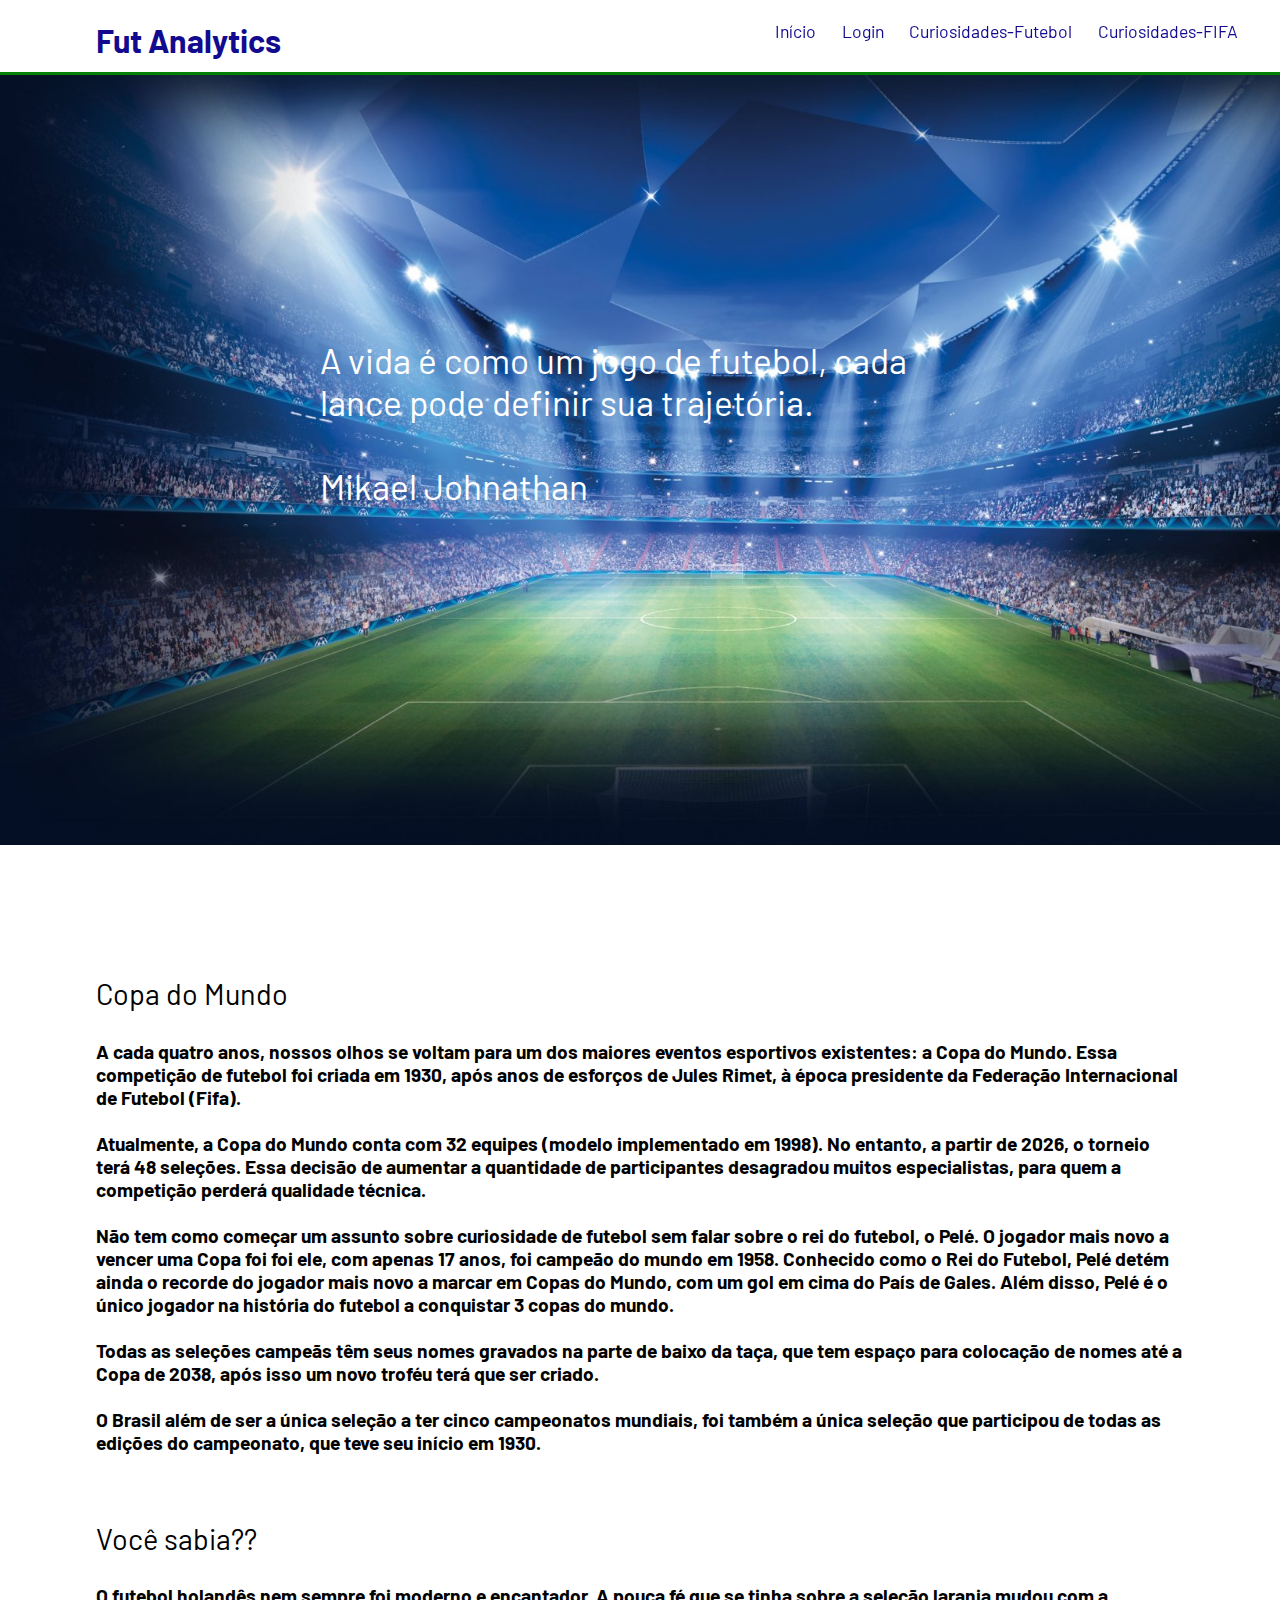
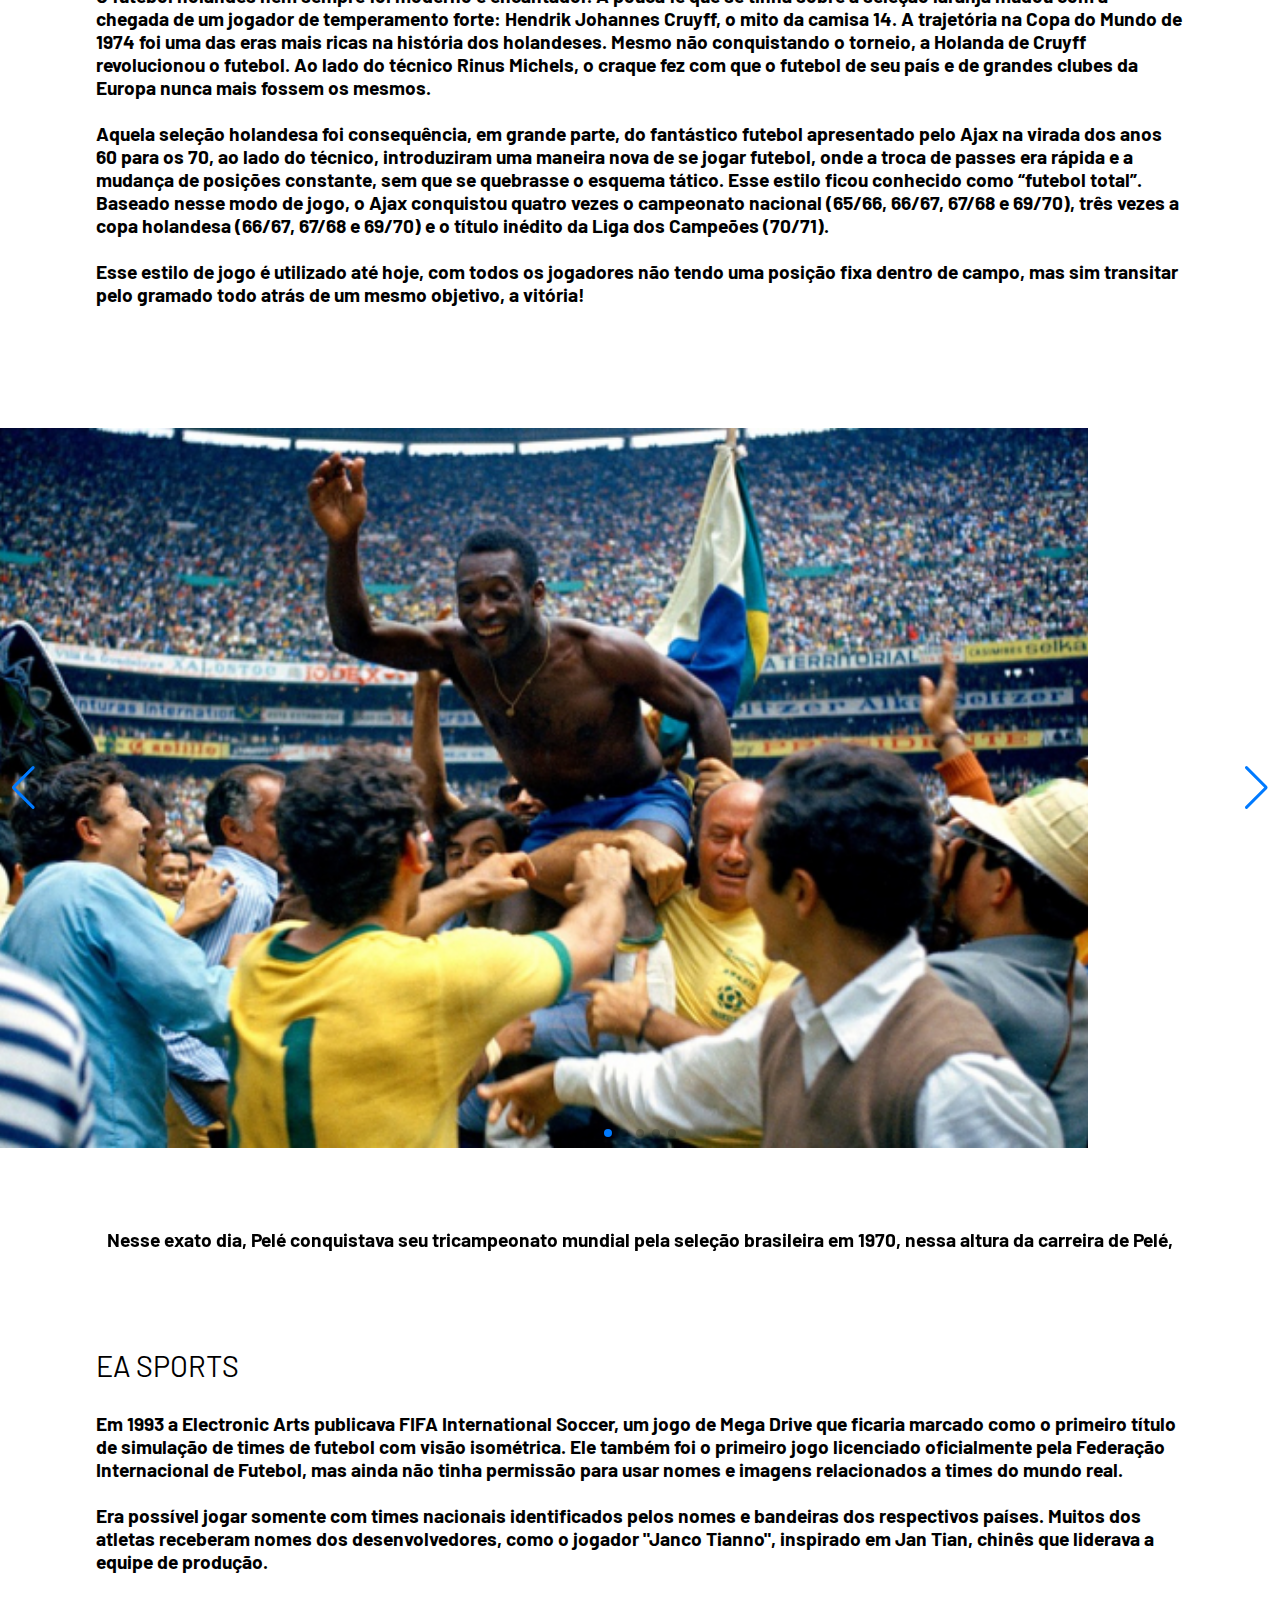
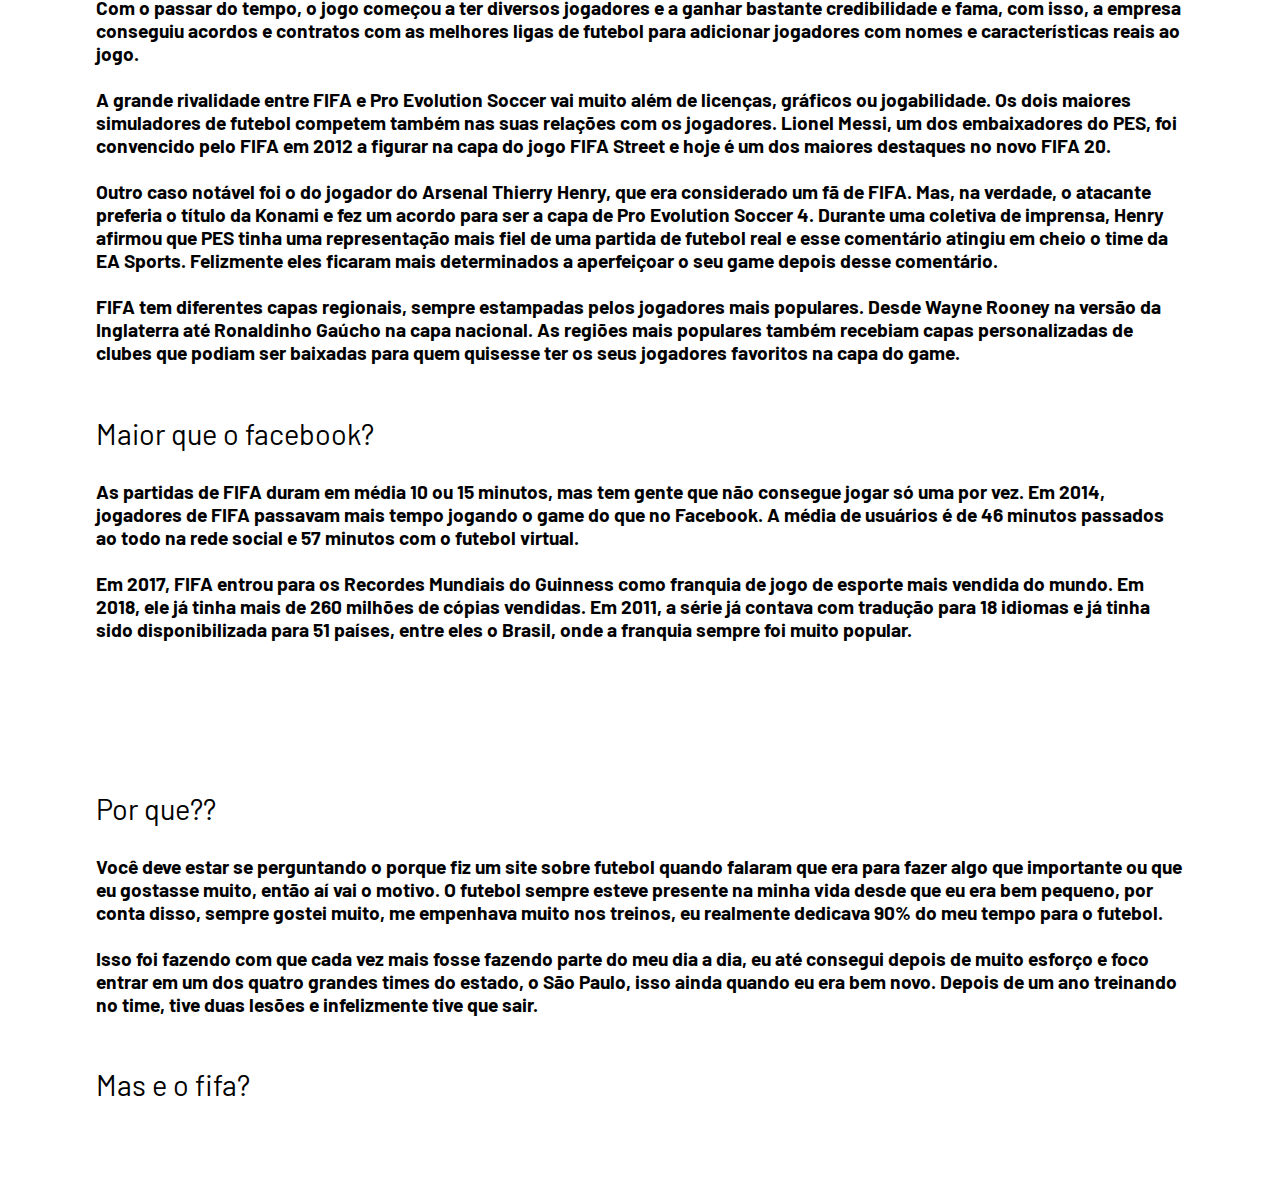
==== site/public/index.html @ 94d88e55 "apis funcionando corretamente" ====
<!DOCTYPE html>
<html lang="pt-BR">

<head>
    <meta charset="UTF-8">
    <meta http-equiv="X-UA-Compatible" content="IE=edge">
    <meta name="viewport" content="width=device-width, initial-scale=1.0">

    <title>FutAnalytics</title>

    <script src="./js/funcoes.js"></script>

    <link rel="icon" href="./assets/imgs/favicon-32x32.png">
    <link rel="stylesheet" href="./css/style.css">
    <link rel="preconnect" href="https://fonts.gstatic.com">
    <link rel="stylesheet" href="https://unpkg.com/swiper/swiper-bundle.min.css"/>

</head>

<body>
    <div class="header" id="header">
        <div class="container" id="container">
            <h1 class="nome_site" href="#inicio">Fut Analytics</h1>
            <ul class="navbar" id="navbar">
                <li><a class="aqui" href="#inicio">Início</a></li>
                <li><a class="aqui" href="login.html">Login</a></li>
                <li><a class="aqui" href="#fut">Curiosidades-Futebol</a></li>
                <li><a class="aqui" href="#fifa">Curiosidades-FIFA </a></li>
            </ul>
        </div>
    </div>

    <a name="inicio" class="descer_pag"></a>

    <div class="banner">
        <div class="container">
            <p>
                A vida é como um jogo de futebol, cada lance pode definir sua trajetória. <br><br>
                Mikael Johnathan
            </p>
        </div>
    </div> 
    
    <div class="curio_fut">
        <div class="container">
            <a name="fut" class="descer_pag"></a>
            <div id="conteudo_fut"> <br><br>
                <p>Copa do Mundo</p> <h3> A cada quatro anos, nossos olhos se voltam para um dos maiores eventos esportivos     existentes: a Copa do Mundo. Essa competição de futebol foi criada em 1930, após anos de esforços de Jules Rimet, à época presidente da Federação Internacional de Futebol (Fifa). <br><br>

                    Atualmente, a Copa do Mundo conta com 32 equipes (modelo implementado em 1998). No entanto, a partir de 2026, o torneio terá 48 seleções. Essa decisão de aumentar a quantidade de participantes desagradou muitos especialistas, para quem a competição perderá qualidade técnica. <br><br>

                    Não tem como começar um assunto sobre curiosidade de futebol sem falar sobre o rei do futebol, o Pelé.
                    O jogador mais novo a vencer uma Copa foi foi ele, com apenas 17 anos, foi campeão do mundo em 1958. Conhecido como o Rei do Futebol, Pelé detém ainda o recorde do jogador mais novo a marcar em Copas do Mundo, com um gol em cima do País de Gales. Além disso, Pelé é o único jogador na história do futebol a conquistar 3 copas do mundo. <br><br>

                    Todas as seleções campeãs têm seus nomes gravados na parte de baixo da taça, que tem espaço para colocação de nomes até a Copa de 2038, após isso um novo troféu terá que ser criado. <br><br>

                    O Brasil além de ser a única seleção a ter cinco campeonatos mundiais, foi também a única seleção que participou de todas as edições do campeonato, que teve seu início em 1930.</h3><br>

                    <p>Você sabia??</p> <h3>O futebol holandês nem sempre foi moderno e encantador. A pouca fé que se tinha sobre a seleção laranja mudou com a chegada de um jogador de temperamento forte: Hendrik Johannes Cruyff, o mito da camisa 14. A trajetória na Copa do Mundo de 1974 foi uma das eras mais ricas na história dos holandeses. Mesmo não conquistando o torneio, a Holanda de Cruyff revolucionou o futebol. Ao lado do técnico Rinus Michels, o craque fez com que o futebol de seu país e de grandes clubes da Europa nunca mais fossem os mesmos. <br><br>

                    Aquela seleção holandesa foi consequência, em grande parte, do fantástico futebol apresentado pelo Ajax na virada dos anos 60 para os 70, ao lado do técnico, introduziram uma maneira nova de se jogar futebol, onde a troca de passes era rápida e a mudança de posições constante, sem que se quebrasse o esquema tático. Esse estilo ficou conhecido como “futebol total”. Baseado nesse modo de jogo, o Ajax conquistou quatro vezes o campeonato nacional (65/66, 66/67, 67/68 e 69/70), três vezes a copa holandesa (66/67, 67/68 e 69/70) e o título inédito da Liga dos Campeões (70/71). <br><br>

                    Esse estilo de jogo é utilizado até hoje, com todos os jogadores não tendo uma posição fixa dentro de campo, mas sim transitar pelo gramado todo atrás de um mesmo objetivo, a vitória!</h3> <br><br>
                </div>
        </div>
    </div>

    <div class="swiper mySwiper">
        <div class="swiper-wrapper">
          <div class="swiper-slide"><img src="assets/imgs/slide1.jpg"></div>
          <div class="swiper-slide"><img src="assets/imgs/slide2.jpg"></div>
          <div class="swiper-slide"><img src="assets/imgs/slide3.jpg"></div>
          <div class="swiper-slide"><img src="assets/imgs/slide4.jpg"></div>
          <div class="swiper-slide"><img src="assets/imgs/slide5.jpg"></div>
        </div>
        <div class="swiper-button-next"></div>
        <div class="swiper-button-prev"></div>
        <div class="swiper-pagination"></div>
    </div>

    <script src="https://unpkg.com/swiper/swiper-bundle.min.js"></script> <br><br>

    <div style="height: 70px; width: 85vw;" class="swiper mySwiper">
        <div class="swiper-wrapper">
            <div style="height: 40px;" class="swiper-slide"><h3> <br> Nesse exato dia, Pelé conquistava seu tricampeonato mundial pela seleção brasileira em 1970, nessa altura da carreira de Pelé, <br> ele já era considerado o maior jogador da história do futebol, por ser o único jogador a conquistar o campeonate 3x.</h3></div>

            <div style="height: 40px;" class="swiper-slide"><h3> <br> Nesse ano, o fifa veio revolucionando a jogabilidade, a parte de gráficos melhorados e um estilo de jogo totalmente diferente do ano anterior. <br> Isso é uma das coisas que mais agrada os consumidores do jogo e os estiga a comprar para sempre se manterem atualizados. </h3></div>

            <div style="height: 40px;" class="swiper-slide"><h3> <br> Em 2021, o palmeiras atingiu uma marca histórica, foi campeão da libertadores em duas edições seguinda, conquistando pela terceira vez o título. <br> Muito disso se deve ao novo grande treinador do verdão, que impõe um ritmo de jogo e uma tática diferente a cada partida.</h3></div>

            <div style="height: 40px;" class="swiper-slide"><h3> <br> O modo mais jogado do fifa têm muitas novidades, e uma delas é sobre um novo estilo de jogo da Weekend League, passando de 30 jogos para 20 jogos, isso foi uma mudança bem vista entre a comunidade  do jogo pelo dinamismo empregado junto com a mudança.</h3></div>
            <div style="height: 40px;" class="swiper-slide"><h3> <br> Como um bom brasileiro, torcedor afirma que independente das insatisfações da torcida sobre o técnico Tite, ele se vê confiante com a seleção na copa do mundo e crava que o hexa está cada vez mais próximo! Acertou ou zikou? </h3></div>
        </div>
    </div>

    <div class="curio_fut">
        <div class="container">
            <a name="fifa" class="descer_pag"></a>
            <div id="conteudo_fifa">
                <p>EA SPORTS</p> <h3>Em 1993 a Electronic Arts publicava FIFA International Soccer, um jogo de Mega Drive que ficaria marcado como o primeiro título de simulação de times de futebol com visão isométrica. Ele também foi o primeiro jogo licenciado oficialmente pela Federação Internacional de Futebol, mas ainda não tinha permissão para usar nomes e imagens relacionados a times do mundo real. <br><br>

                Era possível jogar somente com times nacionais identificados pelos nomes e bandeiras dos respectivos países. Muitos dos atletas receberam nomes dos desenvolvedores, como o jogador "Janco Tianno", inspirado em Jan Tian, chinês que liderava a equipe de produção. <br><br>

                Com o passar do tempo, o jogo começou a ter diversos jogadores e a ganhar bastante credibilidade e fama, com isso, a empresa conseguiu acordos e contratos com as melhores ligas de futebol para adicionar jogadores com nomes e características reais ao jogo. <br><br>

                A grande rivalidade entre FIFA e Pro Evolution Soccer vai muito além de licenças, gráficos ou jogabilidade. Os dois maiores simuladores de futebol competem também nas suas relações com os jogadores. Lionel Messi, um dos embaixadores do PES, foi convencido pelo FIFA em 2012 a figurar na capa do jogo FIFA Street e hoje é um dos maiores destaques no novo FIFA 20. <br><br>

                Outro caso notável foi o do jogador do Arsenal Thierry Henry, que era considerado um fã de FIFA. Mas, na verdade, o atacante preferia o título da Konami e fez um acordo para ser a capa de Pro Evolution Soccer 4. Durante uma coletiva de imprensa, Henry afirmou que PES tinha uma representação mais fiel de uma partida de futebol real e esse comentário atingiu em cheio o time da EA Sports. Felizmente eles ficaram mais determinados a aperfeiçoar o seu game depois desse comentário. <br><br>

                FIFA tem diferentes capas regionais, sempre estampadas pelos jogadores mais populares. Desde Wayne Rooney na versão da Inglaterra até Ronaldinho Gaúcho na capa nacional. As regiões mais populares também recebiam capas personalizadas de clubes que podiam ser baixadas para quem quisesse ter os seus jogadores favoritos na capa do game. <br><br></h3>

                <p>Maior que o facebook?</p> <h3>
                As partidas de FIFA duram em média 10 ou 15 minutos, mas tem gente que não consegue jogar só uma por vez. Em 2014, jogadores de FIFA passavam mais tempo jogando o game do que no Facebook. A média de usuários é de 46 minutos passados ao todo na rede social e 57 minutos com o futebol virtual. <br><br>

                Em 2017, FIFA entrou para os Recordes Mundiais do Guinness como franquia de jogo de esporte mais vendida do mundo. Em 2018, ele já tinha mais de 260 milhões de cópias vendidas. Em 2011, a série já contava com tradução para 18 idiomas e já tinha sido disponibilizada para 51 países, entre eles o Brasil, onde a franquia sempre foi muito popular.</h3> <br><br>

            </div>
        </div>
    </div>

    <div class="curio_fut">
        <div class="container">
            <div id="conteudo_socio">
                <p>Por que??</p> <h3>Você deve estar se perguntando o porque fiz um site sobre futebol quando falaram que era para fazer algo que importante ou que eu gostasse muito, então aí vai o motivo. O futebol sempre esteve presente na minha vida desde que eu era bem pequeno, por conta disso, sempre gostei muito, me empenhava muito nos treinos, eu realmente dedicava 90% do meu tempo para o futebol. <br><br> Isso foi fazendo com que cada vez mais fosse fazendo parte do meu dia a dia, eu até consegui depois de muito esforço e foco entrar em um dos quatro grandes times do estado, o São Paulo, isso ainda quando eu era bem novo. Depois de um ano treinando no time, tive duas lesões e infelizmente tive que sair. <br><br></h3>

                <p>Mas e o fifa?</p> <h3></h3>
            </div>
        </div>
    </div>        

    <div class="footer">
        <div class="container">
        </div>
    </div>

</body>

</html>

<script>

    var swiper = new Swiper(".mySwiper", {
        slidesPerView: 1,
        spaceBetween: 30,
        loop: true,
        pagination: {
          el: ".swiper-pagination",
          clickable: true,
        },
        navigation: {
          nextEl: ".swiper-button-next",
          prevEl: ".swiper-button-prev",
        },
    });
</script>
---- site/public/css/style.css ----
@import url('https://fonts.googleapis.com/css2?family=Barlow:ital,wght@0,100;0,200;0,300;0,400;0,500;0,600;0,700;0,800;0,900;1,100;1,200;1,300;1,400;1,500;1,600;1,700;1,800;1,900&display=swap');

body {
  margin: 0;
  padding: 0;
  font-family: barlow;
  box-sizing: border-box;
}

.container {
  width: 85%;
  margin: auto;
  display: flex;
}

.header {
  height: 8vh;
  width: 100vw;
  background-color: white;
  position: fixed;
  display: flex;
  align-items: center;
  border-bottom: 3px solid #008000;
}

.header .container {
  justify-content: space-between;
}

.header a {
  text-decoration: none;
  color: #120a8f;
  padding: 1vw;
}

.nome_site{
  color: #120a8f;
  width: fit-content;
  font-size: 2rem;
  display: flex;
  justify-content: left;
  align-items: center;
}

.aqui {
  text-decoration: none;
  position: relative;
}

.aqui:hover{
  text-decoration:underline;
  transition: 1s;
}

.navbar {
  width: 100vw;
  height: 3vh;
  display: flex;
  justify-content: center;
  align-items: center;
  list-style: none;
  font-size: 1.1rem;
  position: fixed;
  margin-left: 18%;
}



html {
  scroll-behavior: smooth;
}

:target {
scroll-margin-top: .8em;
}

.swiper {
  width: 100vw;
  height: 100vh;
}

.swiper.mySwiper{
  height: 80vh;
}

.swiper-slide {
  height: 400px;
  text-align: center;
  font-size: 1.1rem;
  background: #fff;
  display: -webkit-box;
  display: -ms-flexbox;
  display: -webkit-flex;
  display: flex;
  -webkit-box-pack: center;
  -ms-flex-pack: center;
  -webkit-justify-content: center;
  justify-content: center;
  -webkit-box-align: center;
  -ms-flex-align: center;
  -webkit-align-items: center;
  align-items: center;
}

.swiper-slide img {
  display: block;
  width: 85vw;
  height: 80vh;
  object-fit: cover;
}

.banner {
  height: fit-content;
  padding: 40px 0;
  color: white;
  background-image: url(".././assets/imgs/ucl.jpg");
  background-size: cover;

}

.banner .container {
  height: 85vh;
  font-size: 2.2rem;
  justify-content: center;
  align-items: center;
}

.banner p {
  width: 50vw;
  margin: 0;
  padding: 0;
  font-size: 2.2rem;
}

.curio_fut {
  background-color: white;
  display: flex;
  margin-top: 5%;
  margin-bottom: 5%;
}

.curio_fut .container{
  justify-content: start;
}

.curio_fut p {
  text-align: start;
  font-size: 1.8rem;
}

h3 {
  font-size: 1.2rem;
}
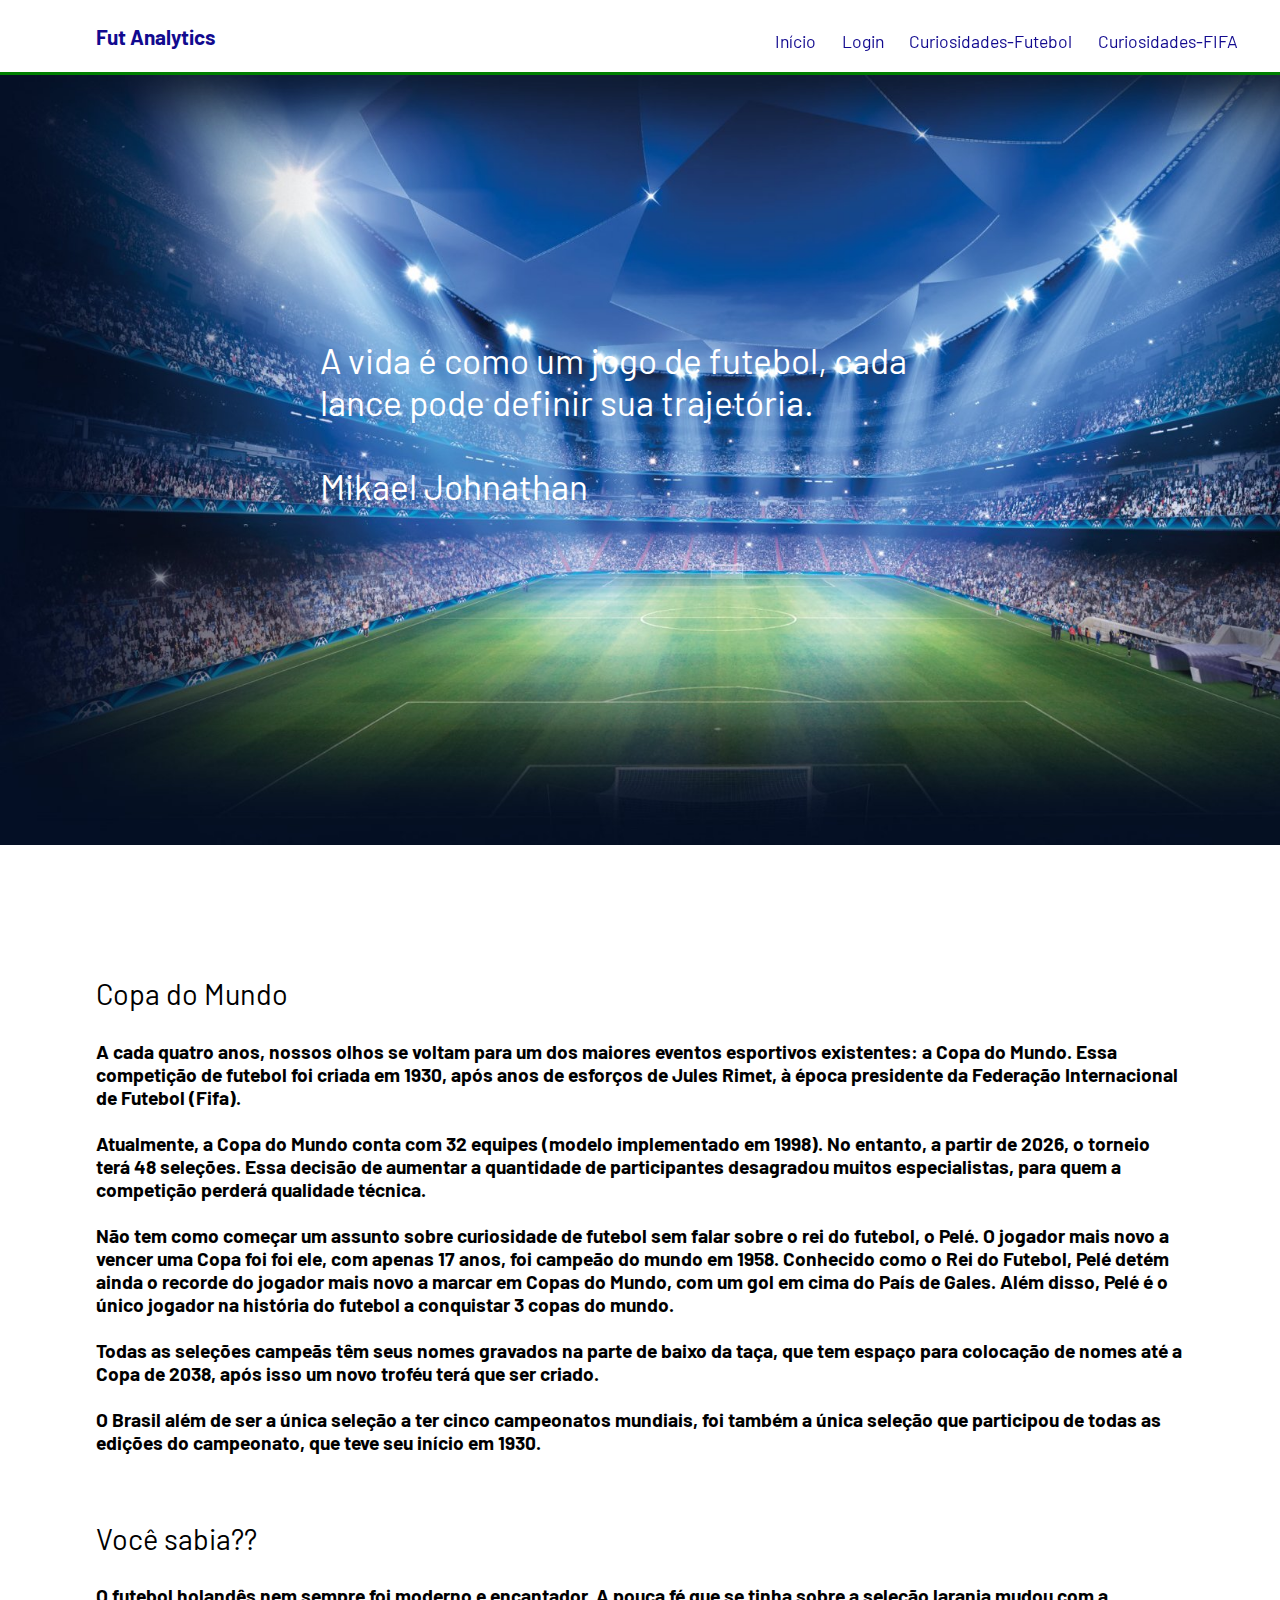
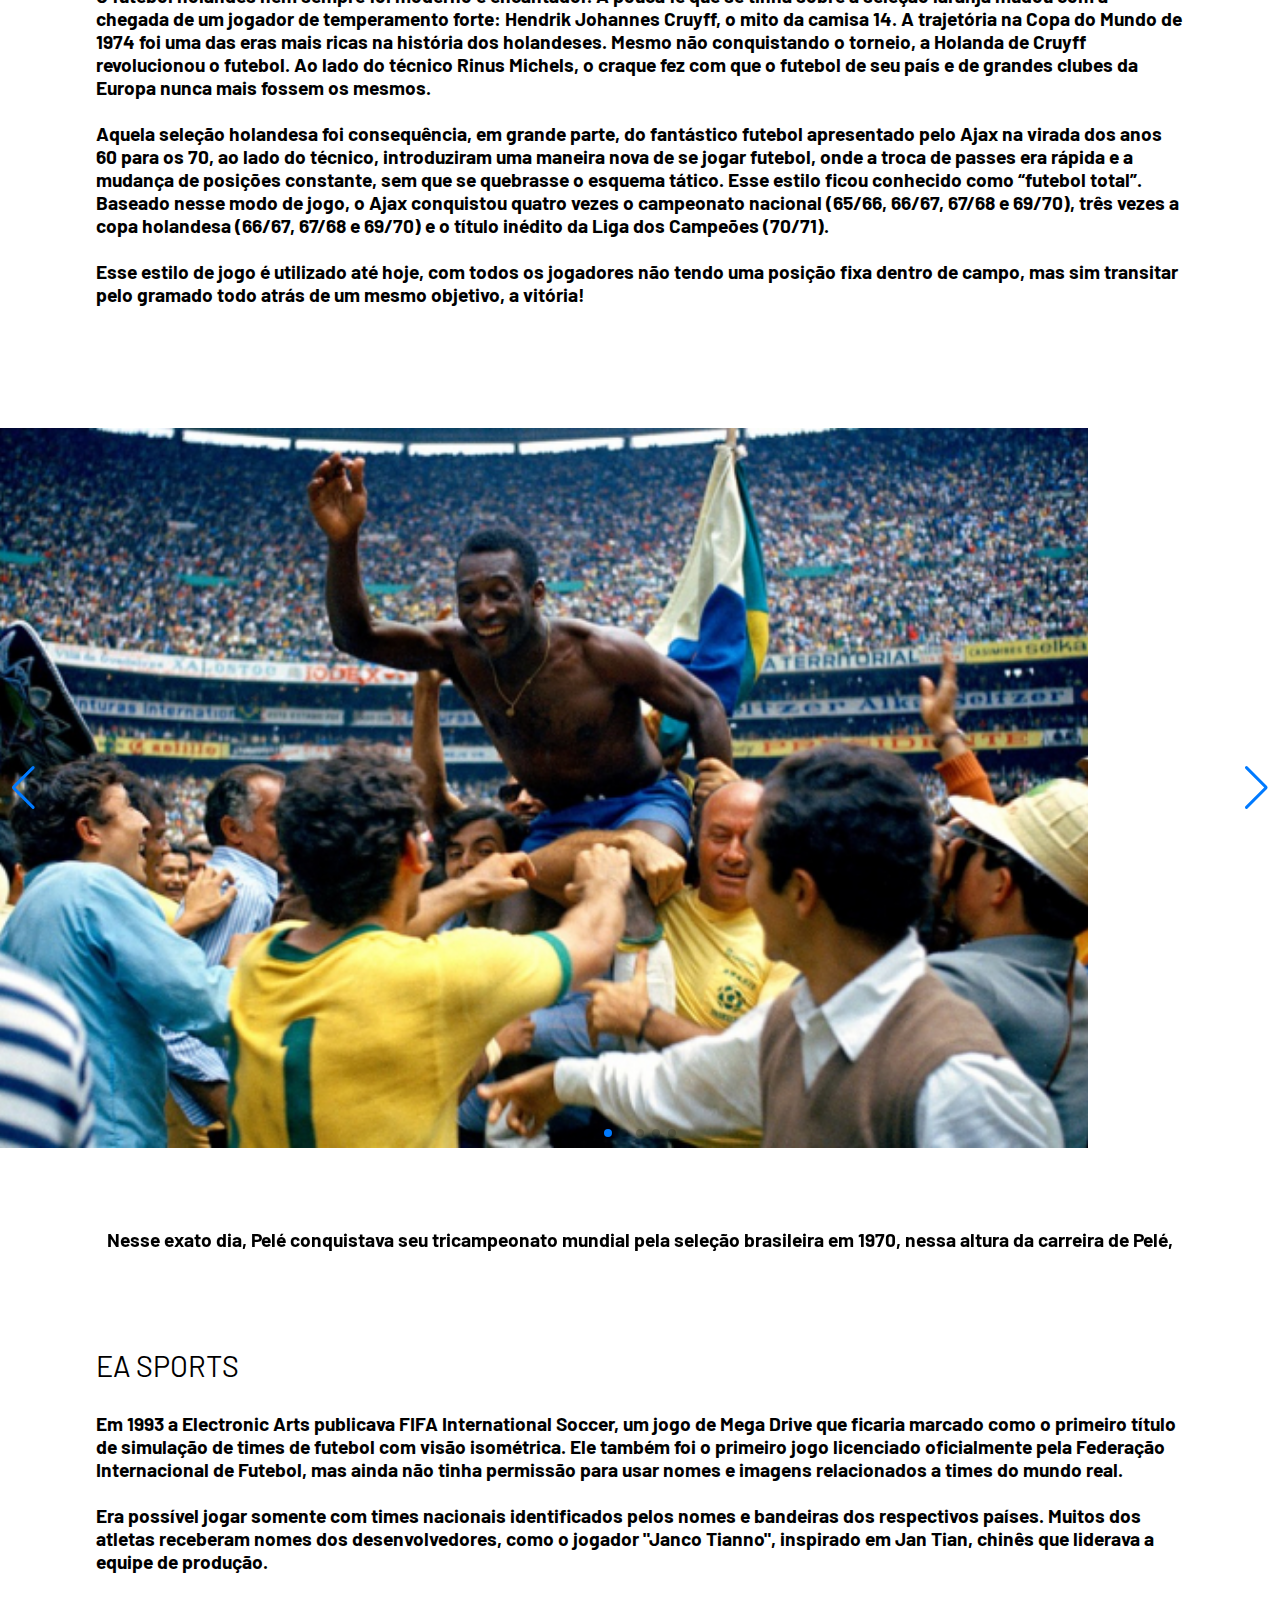
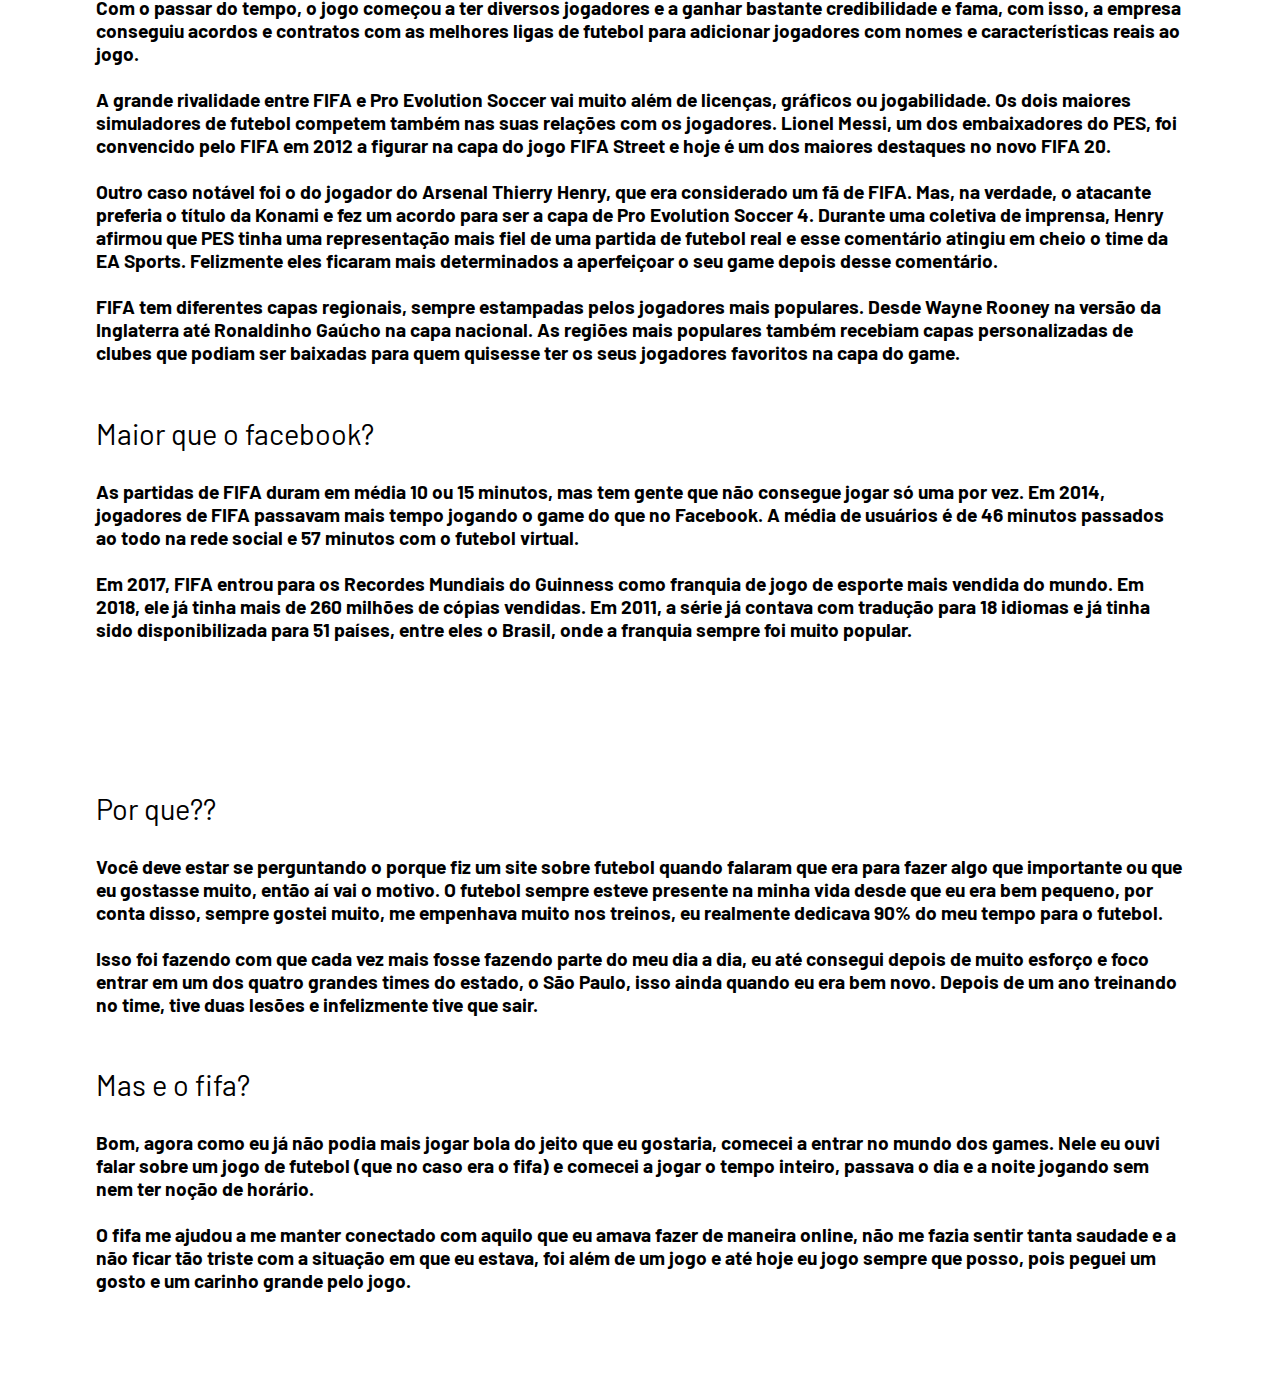
==== commit 101a9137: "projeto finalizado" ====
--- a/site/public/index.html
+++ b/site/public/index.html
@@ -123,7 +123,7 @@
             <div id="conteudo_socio">
                 <p>Por que??</p> <h3>Você deve estar se perguntando o porque fiz um site sobre futebol quando falaram que era para fazer algo que importante ou que eu gostasse muito, então aí vai o motivo. O futebol sempre esteve presente na minha vida desde que eu era bem pequeno, por conta disso, sempre gostei muito, me empenhava muito nos treinos, eu realmente dedicava 90% do meu tempo para o futebol. <br><br> Isso foi fazendo com que cada vez mais fosse fazendo parte do meu dia a dia, eu até consegui depois de muito esforço e foco entrar em um dos quatro grandes times do estado, o São Paulo, isso ainda quando eu era bem novo. Depois de um ano treinando no time, tive duas lesões e infelizmente tive que sair. <br><br></h3>
 
-                <p>Mas e o fifa?</p> <h3></h3>
+                <p>Mas e o fifa?</p> <h3>Bom, agora como eu já não podia mais jogar bola do jeito que eu gostaria, comecei a entrar no mundo dos games. Nele eu ouvi falar sobre um jogo de futebol (que no caso era o fifa) e comecei a jogar o tempo inteiro, passava o dia e a noite jogando sem nem ter noção de horário. <br><br> O fifa me ajudou a me manter conectado com aquilo que eu amava fazer de maneira online, não me fazia sentir tanta saudade e a não ficar tão triste com a situação em que eu estava, foi além de um jogo e até hoje eu jogo sempre que posso, pois peguei um gosto e um carinho grande pelo jogo.</h3>
             </div>
         </div>
     </div>        
--- a/site/public/css/style.css
+++ b/site/public/css/style.css
@@ -36,7 +36,7 @@
 .nome_site{
   color: #120a8f;
   width: fit-content;
-  font-size: 2rem;
+  font-size: 1.3rem;
   display: flex;
   justify-content: left;
   align-items: center;
